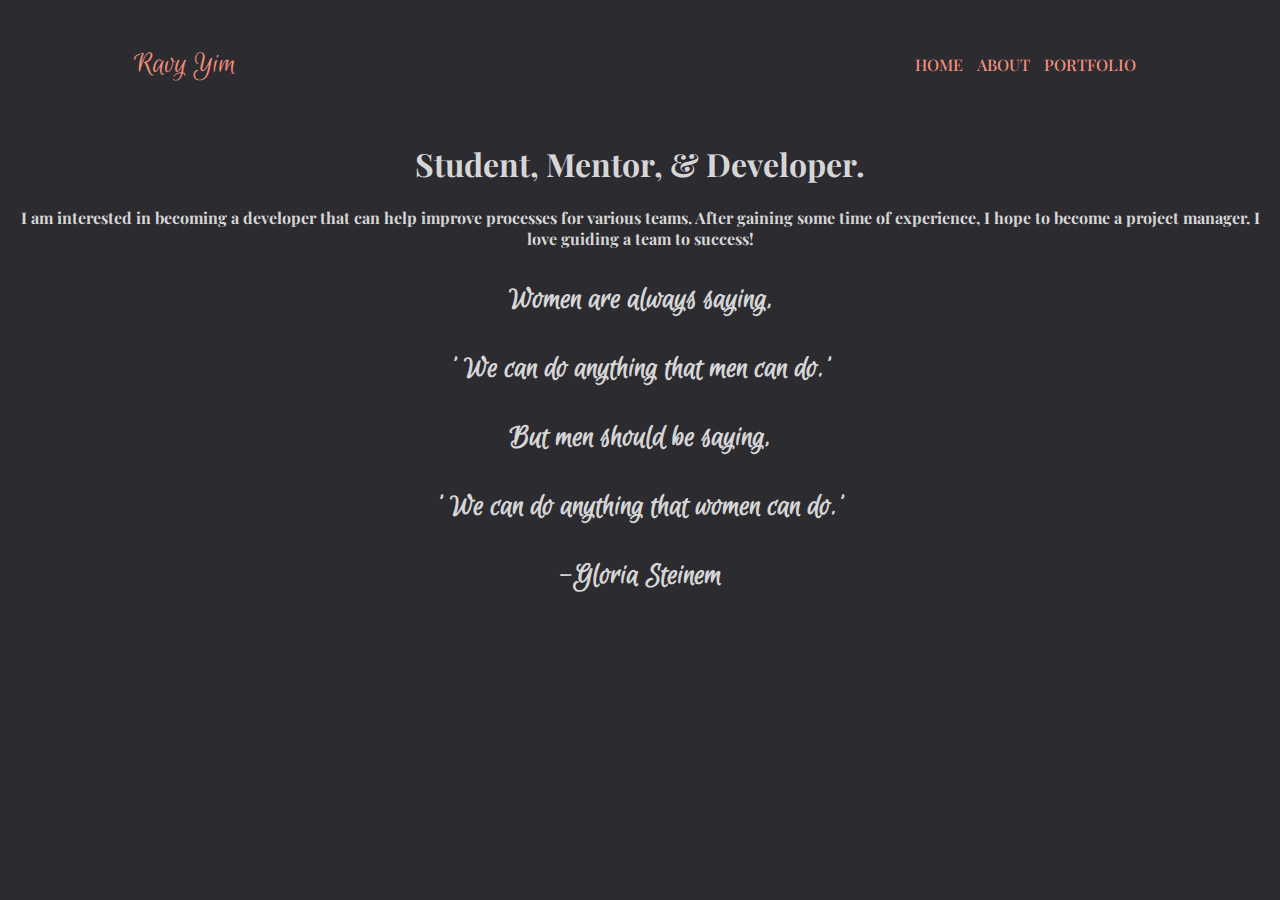
==== index.html @ 0b85bb2e "committing to home page" ====
<html>
    <head>
        <link rel="stylesheet" href="style.css">
    </head>
    <body>
        <header>
            <span class="name">Ravy Yim</span>
            <nav>
                <ul class="links">
                    <li><a href="#">HOME</a></li>
                    <li><a href="#">ABOUT</a></li>
                    <li><a href="#">PORTFOLIO</a></li>
                </ul> 
            </nav>
        </header>
        </nav>
        <main>
            <h1>Student, Mentor, & Developer.</h1>
            <h2>I am interested in becoming a developer that can help improve processes for various teams. After gaining some time of experience, I hope to become a project manager. I love guiding a team to success! </h2>
            <h3>
                <p>Women are always saying,</p>
                <p>' We can do anything that men can do.'</p>
                <p>But men should be saying,</p>
                <p>' We can do anything that women can do.'</p>
                <p>-Gloria Steinem</p>
            </h3>
        </main>
    </body>
</html>
---- style.css ----
@import url('https://fonts.googleapis.com/css2?family=Playfair+Display&family=Quicksand:wght@700&display=swap');
@import url('https://fonts.googleapis.com/css2?family=Alex+Brush&family=Euphoria+Script&family=Playfair+Display:ital@1&family=Quicksand:wght@700&display=swap');

body {
    background-color: #2c2b30;
}
.name {
    color: #f58f7c;
    font-size: xx-large;
    font-family: "Euphoria Script", sans-serif;
}
h1{
    font-family: Playfair Display, sans-serif;
    font-size: 200%;
    color: #d6d6d6;
    text-align: center;
    font-weight: bold;
}

h2{
    font-family: Playfair Display, sans-serif;
    font-size: medium;
    color: #d6d6d6;
    text-align: center;
}

h3{
    font-family: Euphoria Script, sans-serif;
    font-size: 200%;
    color: #d6d6d6;
    text-align: center;
    box-sizing: auto;
}

# {
    box-sizing: border-box;
    margin: 0;
    padding: 0;
    background-color: #4f4f51;
}

li, a, button {
    font-family: "Playfair Display", sans-serif;
    font-weight: 500;
    font-size: 16px;
    color: #f58f7c;
    text-decoration: none;
}

header {
    display: flex;
    justify-content: space-between;
    align-items: center;
    padding: 30px 10%;
    
}

.links {
    cursor: pointer;
}

.links li {
    display: inline-block;
    padding 0px 20px;
    margin-right: 10px;
}

.links li a {
    transition: all .3s ease 0s;
}

.links li a:hover {
    color: whitesmoke;
}
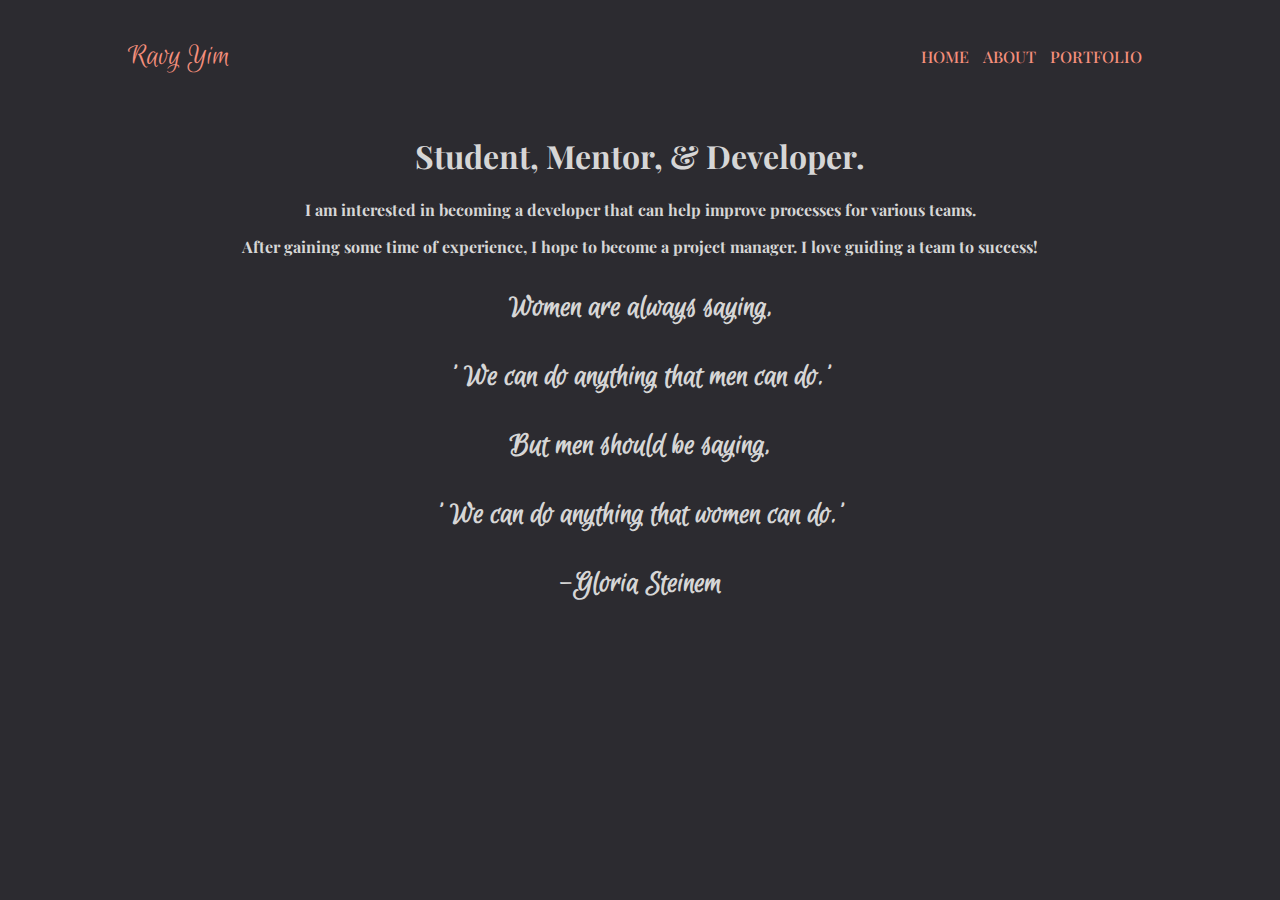
==== commit 56816d00: "Add About Psge" ====
--- a/index.html
+++ b/index.html
@@ -8,7 +8,7 @@
             <nav>
                 <ul class="links">
                     <li><a href="#">HOME</a></li>
-                    <li><a href="#">ABOUT</a></li>
+                    <li><a href="about.html">ABOUT</a></li>
                     <li><a href="#">PORTFOLIO</a></li>
                 </ul> 
             </nav>
@@ -16,7 +16,8 @@
         </nav>
         <main>
             <h1>Student, Mentor, & Developer.</h1>
-            <h2>I am interested in becoming a developer that can help improve processes for various teams. After gaining some time of experience, I hope to become a project manager. I love guiding a team to success! </h2>
+            <h2>I am interested in becoming a developer that can help improve processes for various teams. 
+                <p>After gaining some time of experience, I hope to become a project manager. I love guiding a team to success! </p></h2>
             <h3>
                 <p>Women are always saying,</p>
                 <p>' We can do anything that men can do.'</p>
--- a/style.css
+++ b/style.css
@@ -4,6 +4,7 @@
 
 body {
     background-color: #2c2b30;
+    margin: 0;
 }
 .name {
     color: #f58f7c;
@@ -74,4 +75,33 @@
     color: whitesmoke;
 }
 
+img{
+    max-width: 225px;
+    float: left;
+    padding-bottom: 5px;
+    justify-content: space-between;
+    display: inline-block;
+}
 
+
+.section {
+    margin: 50px auto;
+    width: 80%;
+    border-radius: 1px;
+    height: 80%;
+    justify-content: space-between;
+    background-color: #d6d6d6;
+}
+
+h4 {
+    font-size: 50px;
+    padding: 5px;
+    color: #f58f7c;
+    text-align: center;
+}
+
+.text p {
+    color: #2c2b30;
+    font-size: 30px;
+    font-family: Playfair Display, sans-serif;
+}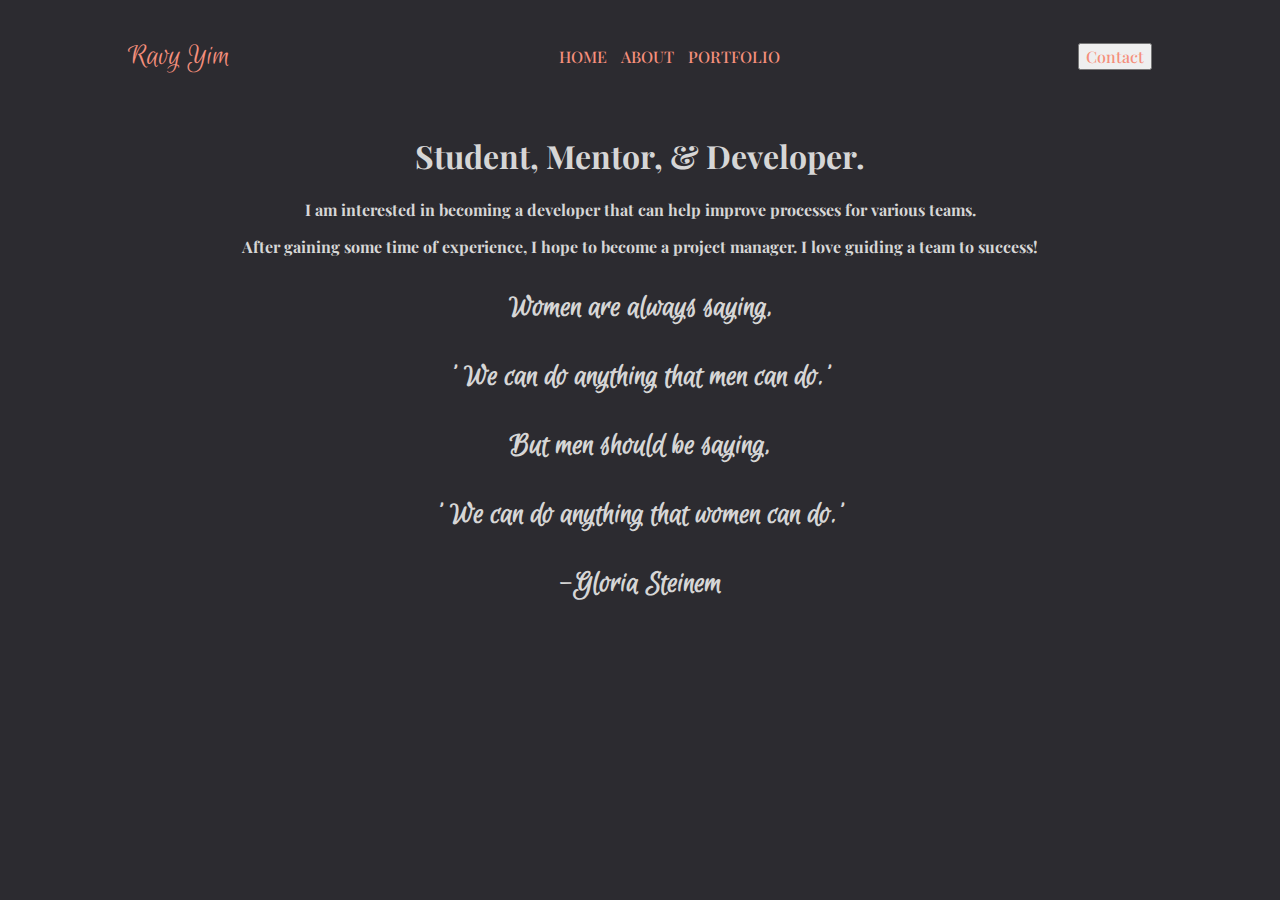
==== commit 1d0d1e0c: "Add files via upload" ====
--- a/index.html
+++ b/index.html
@@ -1,17 +1,19 @@
 <html>
     <head>
         <link rel="stylesheet" href="style.css">
+        <script src="javascript.js"></script>
     </head>
     <body>
         <header>
             <span class="name">Ravy Yim</span>
             <nav>
                 <ul class="links">
-                    <li><a href="#">HOME</a></li>
+                    <li><a href="index.html">HOME</a></li>
                     <li><a href="about.html">ABOUT</a></li>
-                    <li><a href="#">PORTFOLIO</a></li>
+                    <li><a href="portfolio.html">PORTFOLIO</a></li>
                 </ul> 
             </nav>
+            <a class="cta" href="about.html"><button>Contact</button></a>
         </header>
         </nav>
         <main>
--- a/style.css
+++ b/style.css
@@ -78,7 +78,7 @@
 img{
     max-width: 225px;
     float: left;
-    padding-bottom: 5px;
+    padding-bottom: 4px;
     justify-content: space-between;
     display: inline-block;
 }
@@ -104,4 +104,13 @@
     color: #2c2b30;
     font-size: 30px;
     font-family: Playfair Display, sans-serif;
-}+}
+
+.container {
+    width: 100%;
+    height: 100vh;
+    background-color: #3c5077;
+    display: flex;
+    align-items: center;
+    justify-content: center;
+}
